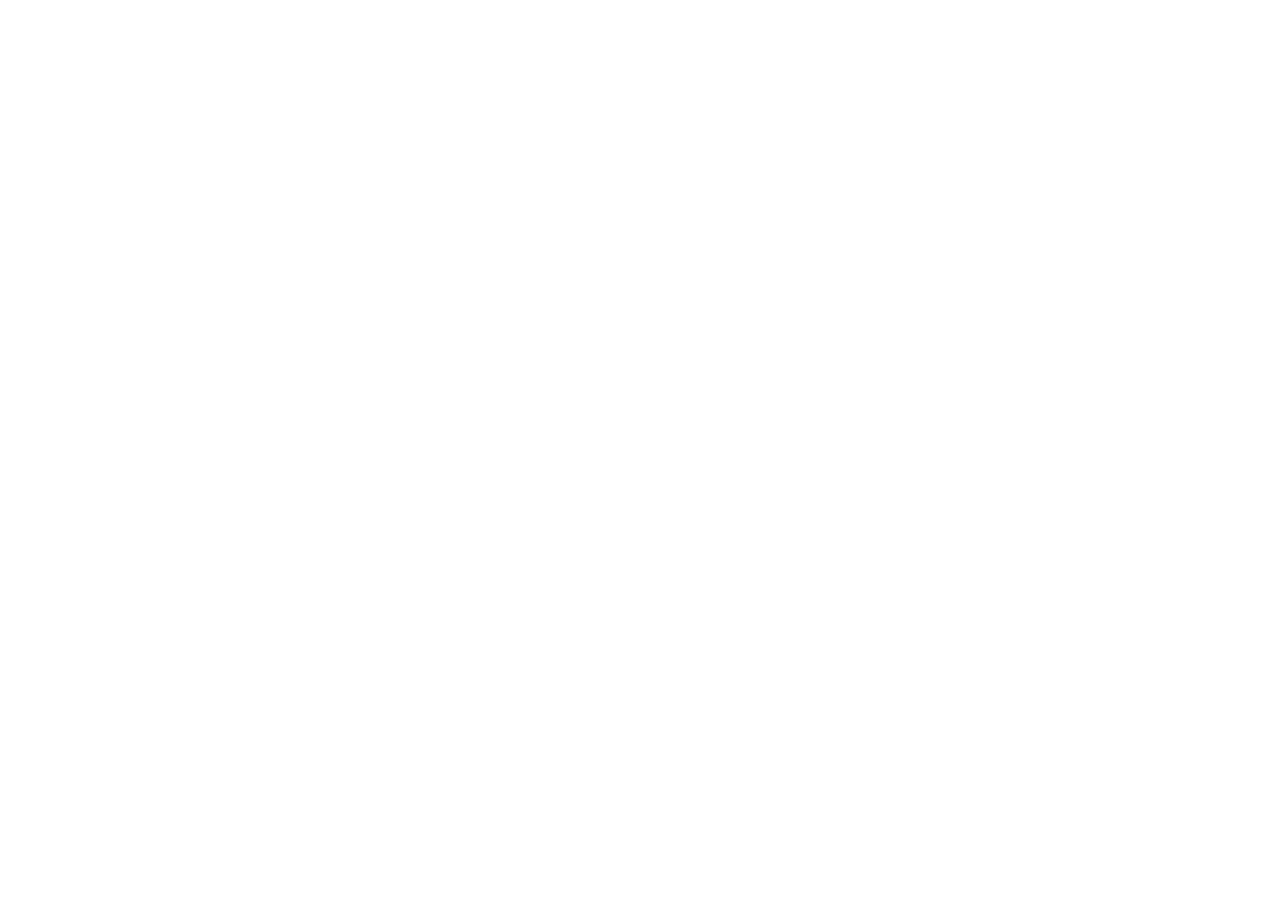
==== index.html @ a38d7c42 "Initial Commit" ====
<!DOCTYPE html>
<html lang="en">

<head>
    <meta charset="UTF-8">
    <meta name="viewport" content="width=device-width, initial-scale=1.0">
    <title>Document</title>
</head>

<body>

</body>

</html>
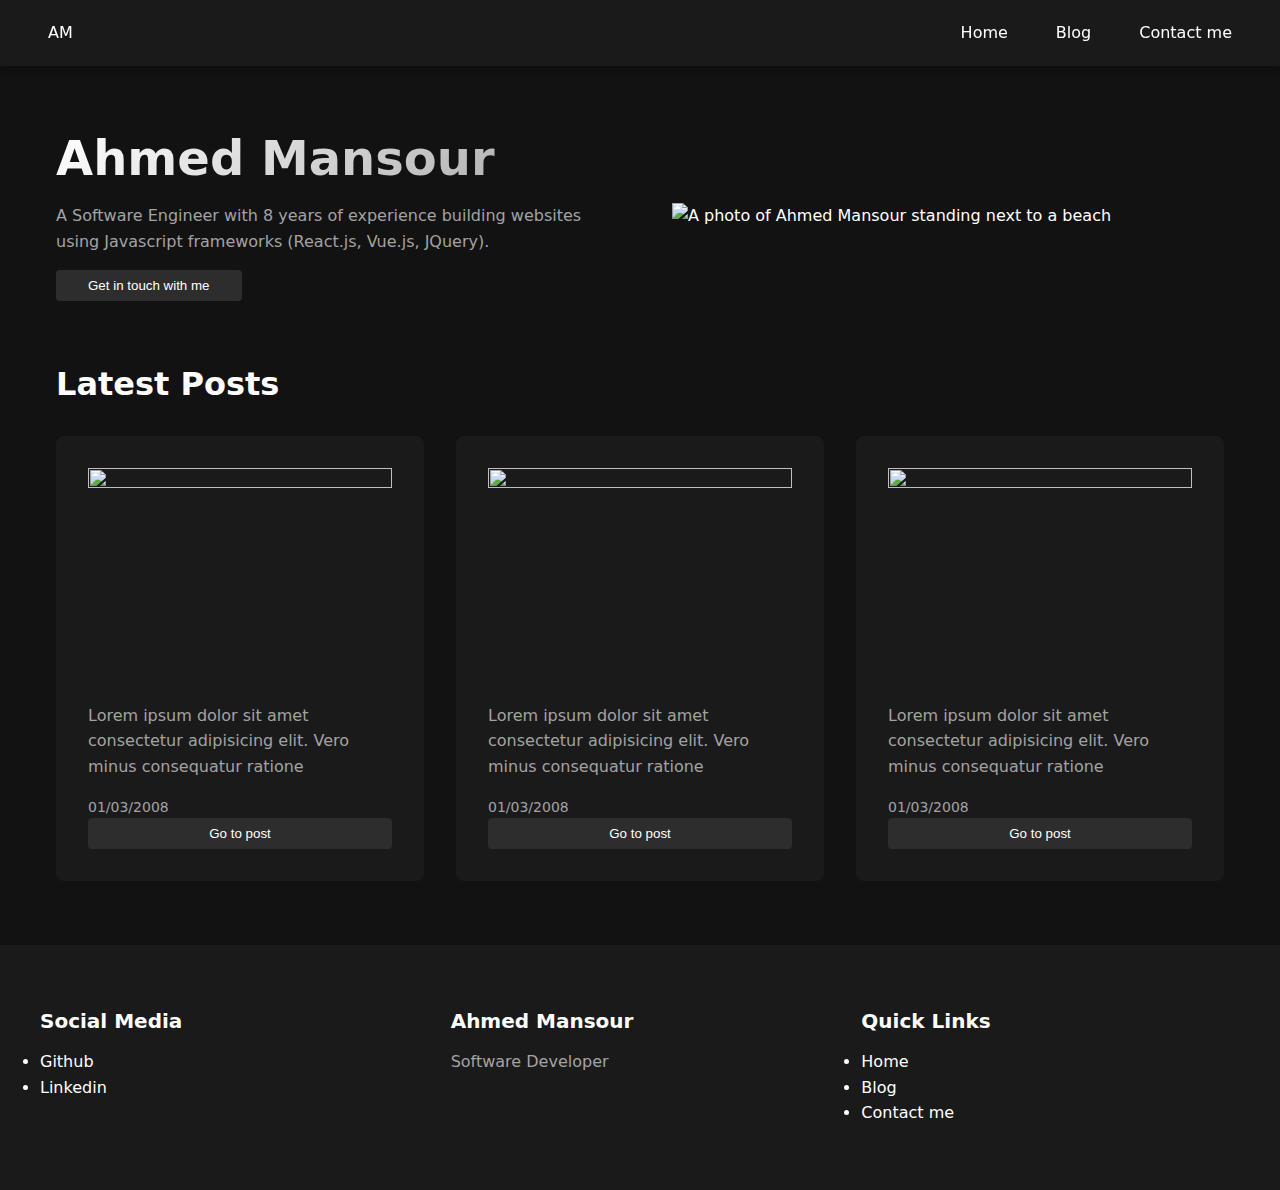
==== commit 5c22ea58: "FEAT(index.html): Added a home page for the website" ====
--- a/index.html
+++ b/index.html
@@ -4,11 +4,141 @@
 <head>
     <meta charset="UTF-8">
     <meta name="viewport" content="width=device-width, initial-scale=1.0">
-    <title>Document</title>
+    <title>Ahmed Mansour | Personal Blog</title>
+    <link rel="stylesheet" href="./styles/main.css" />
+    <!-- Preloading or Prefetching or Preconnecting -->
+    <!-- TODO: SEO -->
+    <style>
+        /* Critical CSS */
+    </style>
 </head>
 
 <body>
+    <header>
+        <nav>
+            <a href="#">AM</a>
+            <ul>
+                <li>
+                    <a href="#">Home</a>
+                </li>
+                <li>
+                    <a href="#">Blog</a>
+                </li>
+                <li>
+                    <a href="#">Contact me</a>
+                </li>
+            </ul>
+        </nav>
+    </header>
 
+    <main>
+        <section role="banner">
+            <!-- Landing  -->
+            <div>
+                <h1>Ahmed Mansour</h1>
+                <p>A Software Engineer with 8 years of experience building websites using Javascript frameworks
+                    (React.js, Vue.js, JQuery).</p>
+
+                <button>Get in touch with me</button>
+            </div>
+            <div>
+                <img width="500" height="700" alt="A photo of Ahmed Mansour standing next to a beach"
+                    src="https://basics.ink/wp-content/uploads/2024/12/Ahmed-scaled-e1733944502228.jpeg"
+                    loading="lazy" />
+            </div>
+        </section>
+
+        <section>
+            <!-- Latest Posts -->
+            <h2>Latest Posts</h2>
+            <div>
+                <article>
+                    <div>
+                        <!-- Decorative image -->
+                        <img src="https://placehold.it/150" loading="lazy" alt="">
+                    </div>
+                    <div>
+                        <p>Lorem ipsum dolor sit amet consectetur adipisicing elit. Vero minus consequatur ratione </p>
+                        <!-- TODO: Explain Schemas -->
+                        <time datetime="01/03/2008">01/03/2008</time>
+
+                        <button>
+                            Go to post
+                        </button>
+
+                    </div>
+                </article>
+                <article>
+                    <div>
+                        <img src="https://placehold.it/150" loading="lazy" alt="">
+                    </div>
+                    <div>
+                        <p>Lorem ipsum dolor sit amet consectetur adipisicing elit. Vero minus consequatur ratione </p>
+                        <!-- TODO: Explain Schemas -->
+                        <time datetime="01/03/2008">01/03/2008</time>
+
+                        <button>
+                            Go to post
+                        </button>
+
+                    </div>
+                </article>
+                <article>
+                    <div>
+                        <img src="https://placehold.it/150" loading="lazy" alt="">
+                    </div>
+                    <div>
+                        <p>Lorem ipsum dolor sit amet consectetur adipisicing elit. Vero minus consequatur ratione </p>
+                        <!-- TODO: Explain Schemas -->
+                        <time datetime="01/03/2008">01/03/2008</time>
+
+                        <button>
+                            Go to post
+                        </button>
+
+                    </div>
+                </article>
+
+            </div>
+        </section>
+    </main>
+
+    <footer>
+        <!-- TODO: Explain HTML TREE -->
+        <!-- TODO: Explain about disabilities  -->
+        <div>
+            <div>
+                <h3>Social Media</h3>
+                <ul>
+                    <li>
+                        <a href="https://github.com/amans199">Github</a>
+                    </li>
+                    <li>
+                        <a href="https://linkedin.com/amans199">Linkedin</a>
+                    </li>
+                </ul>
+            </div>
+            <div>
+                <h3>Ahmed Mansour</h3>
+                <p>Software Developer</p>
+            </div>
+            <div>
+                <h3>Quick Links</h3>
+                <ul>
+                    <li>
+                        <a href="./index.html">Home</a>
+                    </li>
+                    <li>
+                        <a href="./index.html">Blog</a>
+                    </li>
+                    <li>
+                        <a href="./index.html">Contact me</a>
+                    </li>
+                </ul>
+            </div>
+        </div>
+
+    </footer>
 </body>
 
 </html>--- a/styles/main.css
+++ b/styles/main.css
@@ -0,0 +1,5 @@
+@import 'base.css';
+@import 'layout.css';
+@import 'typography.css';
+@import 'components.css';
+@import 'utilities.css';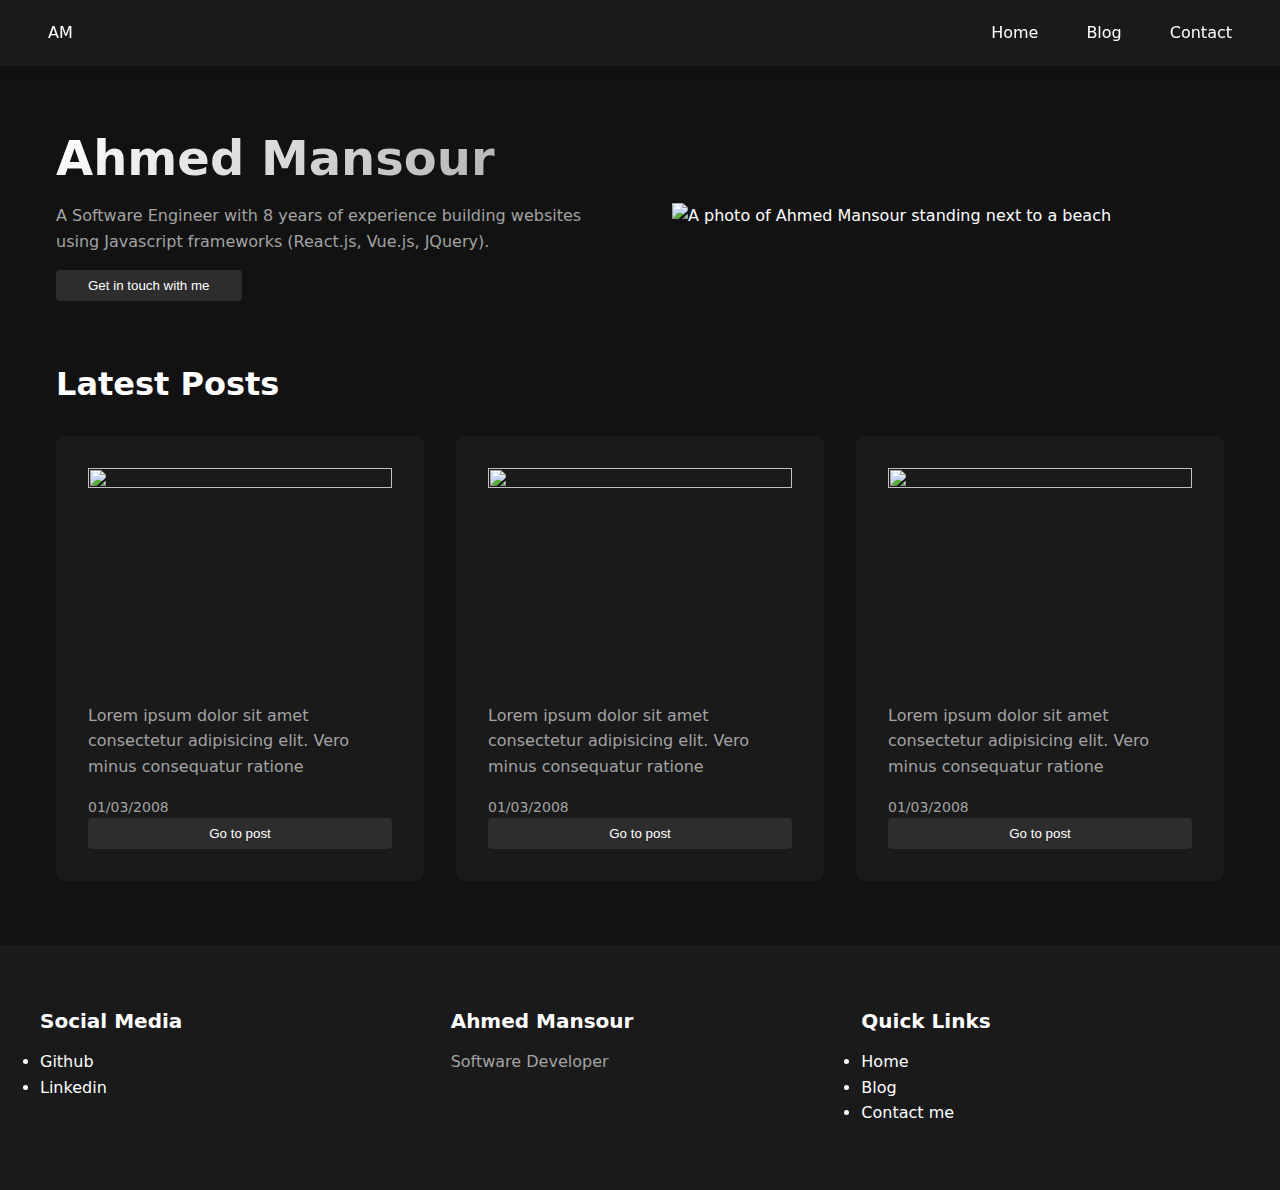
==== commit ce3d1515: "FIX(SocialMediaLinks): fixing social media links for github and linkedin to open in a new tab" ====
--- a/index.html
+++ b/index.html
@@ -16,16 +16,16 @@
 <body>
     <header>
         <nav>
-            <a href="#">AM</a>
+            <a href="./index.html">AM</a>
             <ul>
                 <li>
-                    <a href="#">Home</a>
+                    <a href="./index.html">Home</a>
                 </li>
                 <li>
-                    <a href="#">Blog</a>
+                    <a href="./blog.html">Blog</a>
                 </li>
                 <li>
-                    <a href="#">Contact me</a>
+                    <a href="./contact.html">Contact</a>
                 </li>
             </ul>
         </nav>
@@ -111,10 +111,10 @@
                 <h3>Social Media</h3>
                 <ul>
                     <li>
-                        <a href="https://github.com/amans199">Github</a>
+                        <a target="_blank" href="https://github.com/amans199">Github</a>
                     </li>
                     <li>
-                        <a href="https://linkedin.com/amans199">Linkedin</a>
+                        <a target="_blank" href="https://linkedin.com/amans199">Linkedin</a>
                     </li>
                 </ul>
             </div>
@@ -129,10 +129,10 @@
                         <a href="./index.html">Home</a>
                     </li>
                     <li>
-                        <a href="./index.html">Blog</a>
+                        <a href="./blog.html">Blog</a>
                     </li>
                     <li>
-                        <a href="./index.html">Contact me</a>
+                        <a href="./contact.html">Contact me</a>
                     </li>
                 </ul>
             </div>
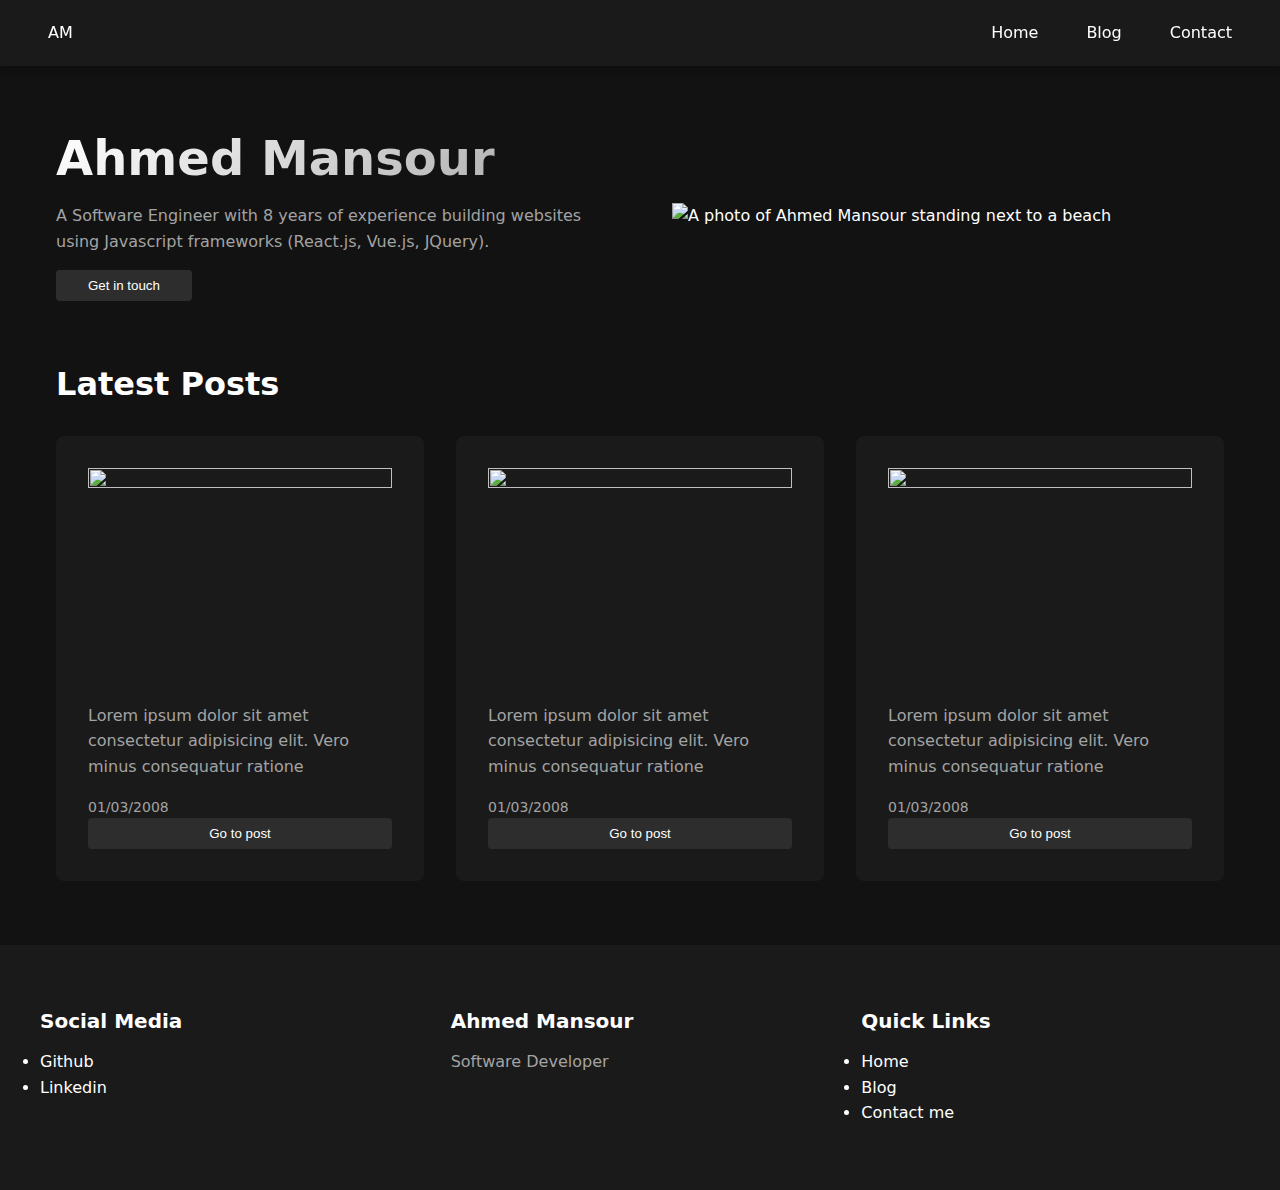
==== commit 3791ef24: "FIX(LandingContactButton): Fix issue in link for contact button in landing section" ====
--- a/index.html
+++ b/index.html
@@ -39,7 +39,7 @@
                 <p>A Software Engineer with 8 years of experience building websites using Javascript frameworks
                     (React.js, Vue.js, JQuery).</p>
 
-                <button>Get in touch with me</button>
+                <a href="./contact.html"><button>Get in touch</button></a>
             </div>
             <div>
                 <img width="500" height="700" alt="A photo of Ahmed Mansour standing next to a beach"
